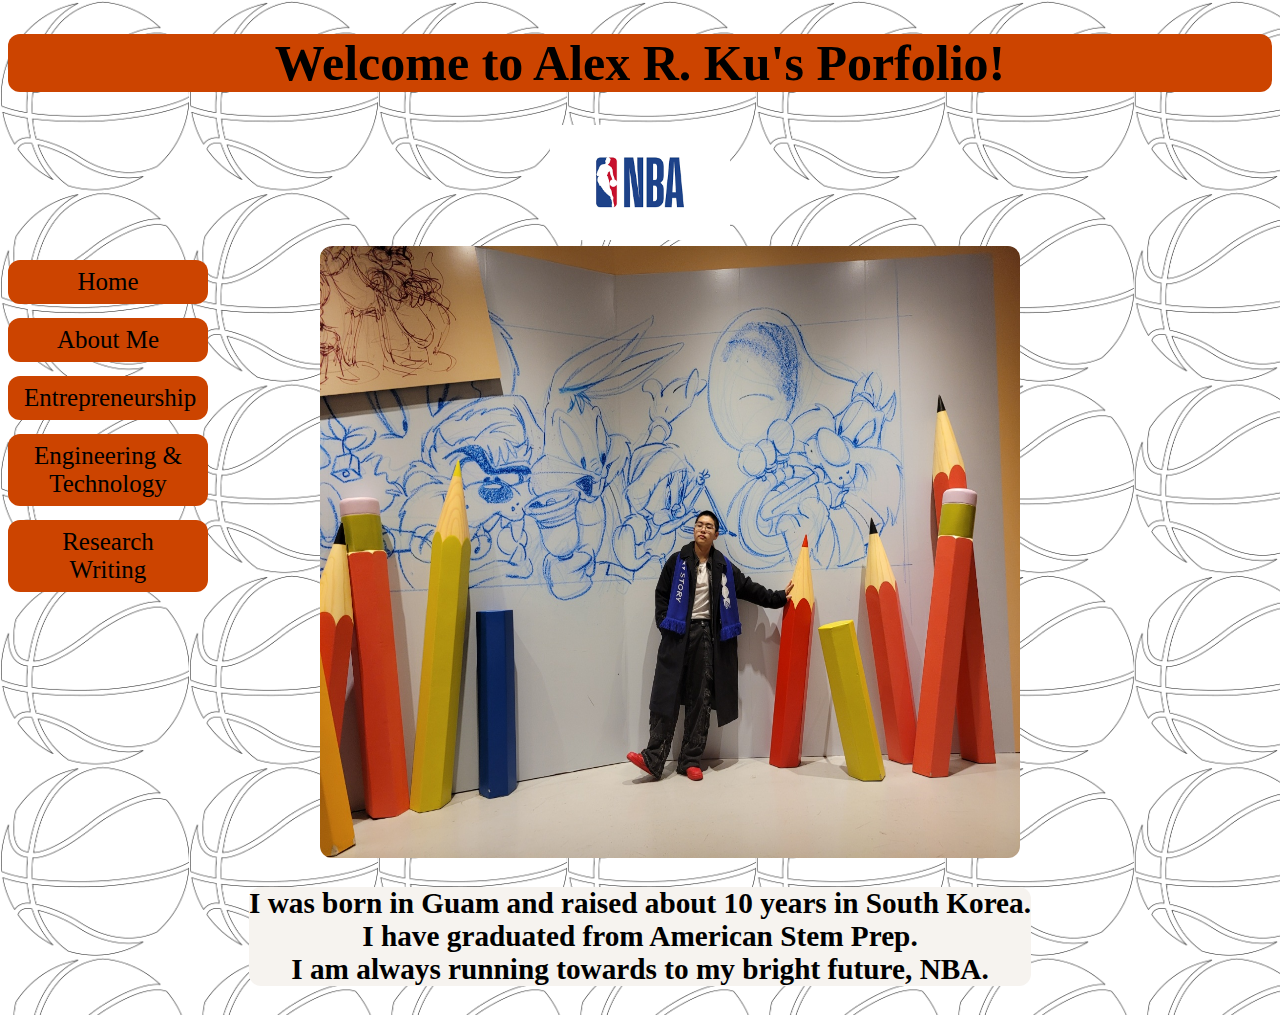
==== index.html @ 5cd6b526 "Add files via upload" ====
<!DOCTYPE html>
<html lang="en">
<head>
    <meta charset="UTF-8">
    <meta name="viewport" content="width=device-width, initial-scale=1.0">
    <title>Alex R. Ku Portfolio</title>
    <link rel="stylesheet" href="index.css">
</head>
<body>
    <h1> Welcome to Alex R. Ku's Porfolio!</h1>
    <img src="Images/Unknown.png" width="180px">
    <div class="top">
    <div class="navi">
    <ul>
        <li><a href="index.html">Home</a></li>
        <li><a href="aboutme.html">About Me</a></li>
        <li><a href="entrepreneurship.html">Entrepreneurship</a></li>
        <li><a href="et.html">Engineering & Technology</a></li>
        <li><a href="researchwriting.html">Research Writing</a></li>
             
    </ul>
    </div>
    <img src="Images/KakaoTalk_Image_2024-01-15-14-03-40.jpeg" width="700px">
</div>
    <div class="content">
        <h3>
            I was born in Guam and raised about 10 years in South Korea.<br>
            I have graduated from American Stem Prep.<br>
            I am always running towards to my bright future, NBA.<br>

        </h3>
    </div>  
    
</body>
</html>
---- index.css ----
h1{
    font-family: 'Times New Roman', Times, serif;
    text-align: center;
    background-color:rgb(204, 68, 0);
    border-radius: 12px;
}
body{
    font-family: 'Times New Roman', Times, serif;
    text-align: center;
    font-size: 25px;
    background-image: url(Images/image_processing20200411-18936-gu2okr.png);
    background-size: 5cm;
}
.content{
    font-family: 'Times New Roman', Times, serif;ß
    text-align: center;
    background-color: rgb(246, 243, 239);
    border-radius: 12px;
    width: fit-content;
    margin: auto;
}

ul {
    list-style-type: none;
    margin: 0;
    padding: 0;
    width: 200px;
  }
  

  li a {
    border-radius: 12px;
    margin: 14px 0px;
    display: block;
    color: #000;
    padding: 8px 16px;
    text-decoration: none;
    background-color: rgb(204, 68, 0);
  }
  li a:hover {
    background-color: #555;
    color: rgb(204, 68, 0);
  }
  .navi{display: block;
  height: 68vh;
width: 24.7%;}
.top{display: flex;
flex-direction: row;}
img {
  border-radius: 12px;
}
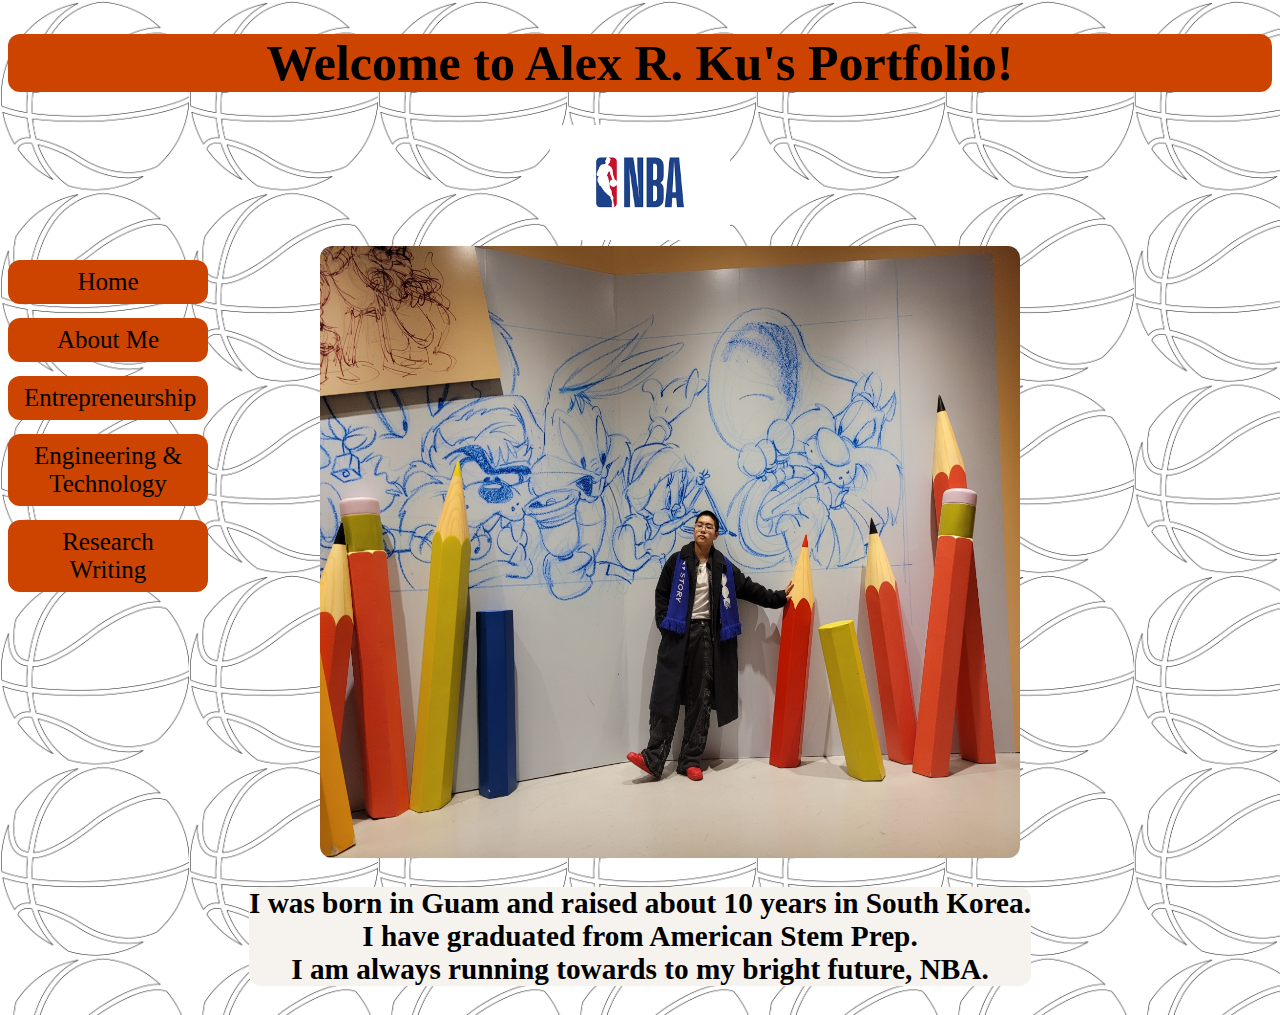
==== commit f9ad7ece: "Add files via upload" ====
--- a/index.html
+++ b/index.html
@@ -7,7 +7,7 @@
     <link rel="stylesheet" href="index.css">
 </head>
 <body>
-    <h1> Welcome to Alex R. Ku's Porfolio!</h1>
+    <h1> Welcome to Alex R. Ku's Portfolio!</h1>
     <img src="Images/Unknown.png" width="180px">
     <div class="top">
     <div class="navi">
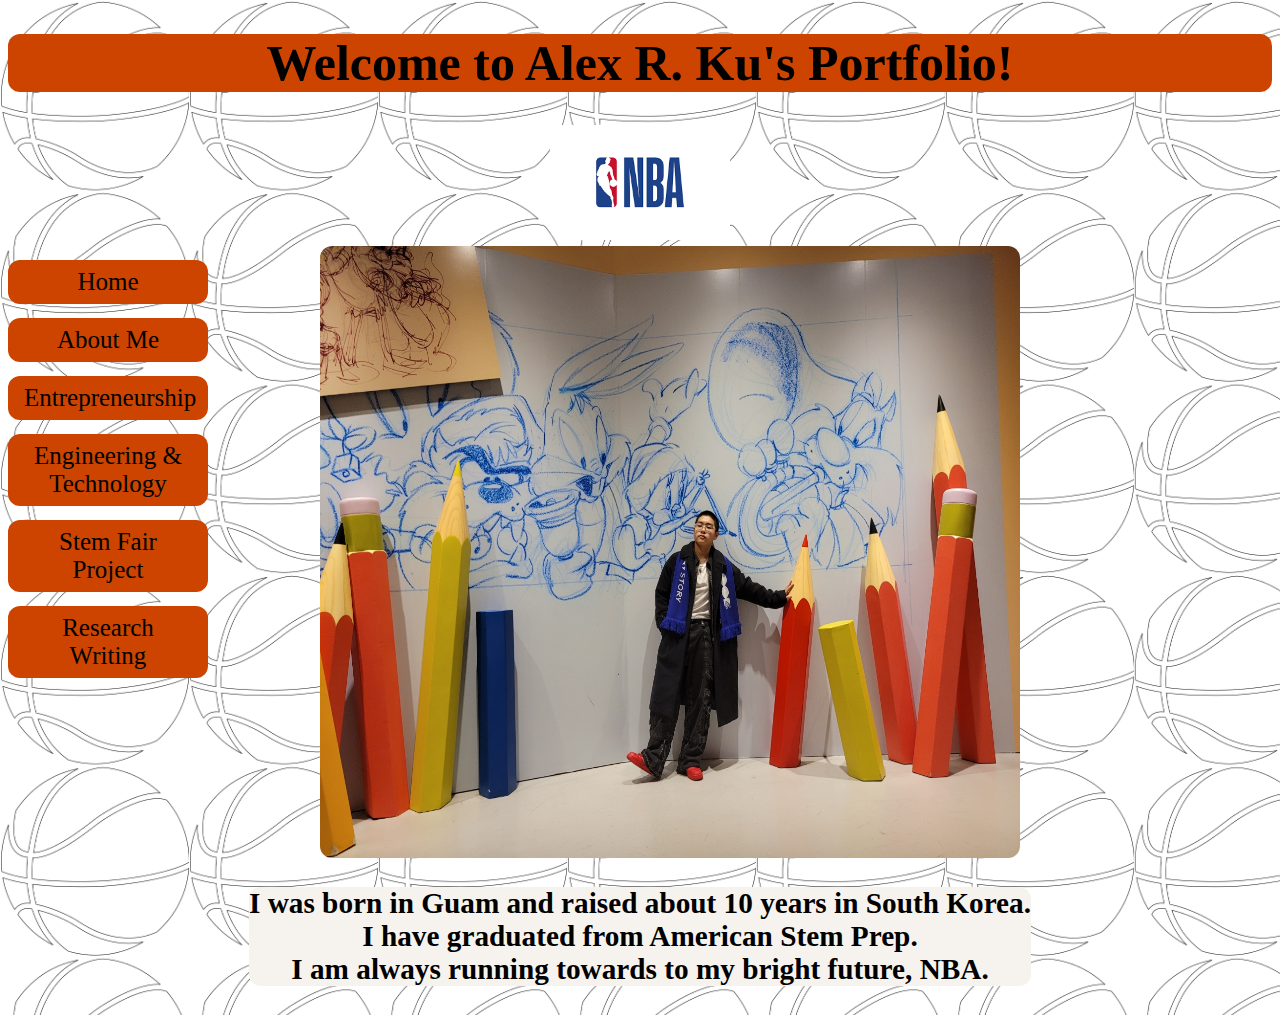
==== commit af11c602: "Add files via upload" ====
--- a/index.html
+++ b/index.html
@@ -16,6 +16,7 @@
         <li><a href="aboutme.html">About Me</a></li>
         <li><a href="entrepreneurship.html">Entrepreneurship</a></li>
         <li><a href="et.html">Engineering & Technology</a></li>
+        <li><a href="stemfair.html">Stem Fair Project</a></li>
         <li><a href="researchwriting.html">Research Writing</a></li>
              
     </ul>
